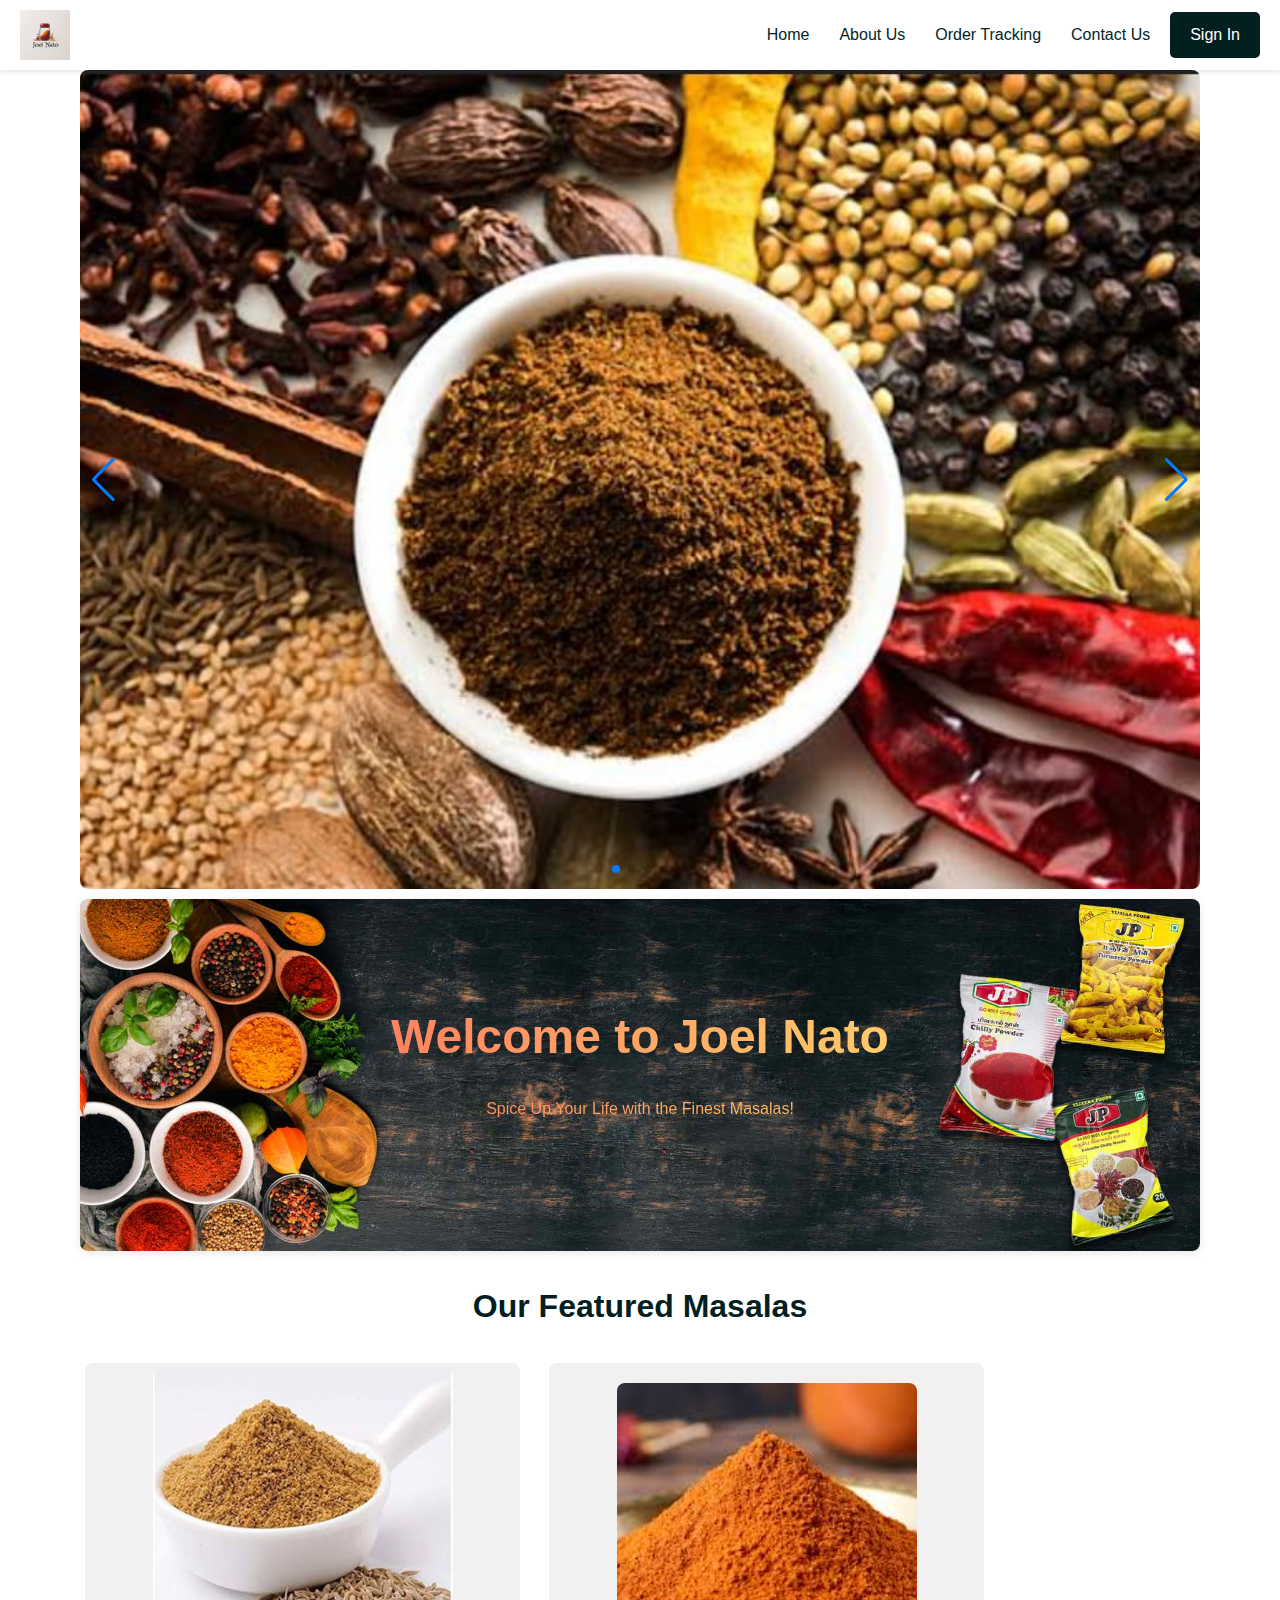
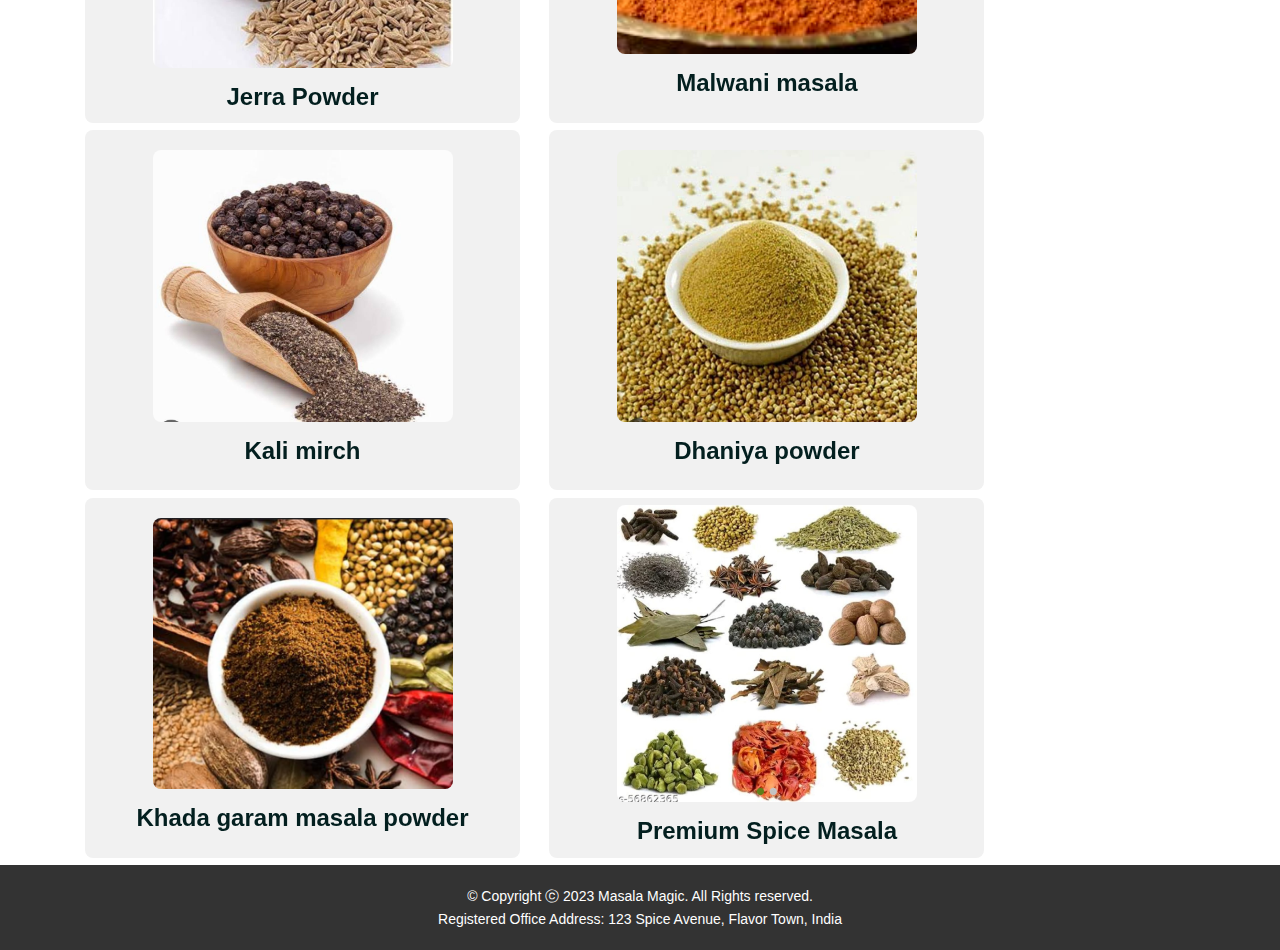
==== index.html @ 30d45552 "Add files via upload" ====
<!DOCTYPE html>
<html>
  <head>
    <meta charset="UTF-8" />
    <title>Joel Nato</title>
    <meta name="viewport" content="width=device-width, initial-scale=1" />
    <link rel="stylesheet" href="/static/styles.css" />
    <link rel="stylesheet" href="https://cdn.jsdelivr.net/npm/swiper@11/swiper-bundle.min.css" />
    <script src="https://cdn.jsdelivr.net/npm/swiper@11/swiper-bundle.min.js"></script>
  </head>
  <body>
    <header>
      <nav>
        <img src="/static/logo.jpg" alt="Joel Nato Logo" />
        <ul>
          <li><a href="/templates/index.html">Home</a></li>
          <li><a href="/templates/about.html">About Us</a></li>
          <li><a href="/templates/products.html">Order Tracking</a></li>
          <li><a href="/templates/contact.html">Contact Us</a></li>
          <a href="/templates/signin.html" class="signin-button">Sign In</a>
        </ul>
      </nav>
    </header>

    <main>
      <div class="swiper-container">
        <div class="swiper-wrapper">
          <div class="swiper-slide">
            <img src="/static/Khada.jpeg" alt="Spices Slide 1" />
          </div>
          <div class="swiper-slide">
            <img src="/static/slide2.jpg" alt="Spices Slide 2" />
          </div>
          <div class="swiper-slide">
            <img src="/static/slide3.jpg" alt="Spices Slide 3" />
          </div>
          <div class="swiper-slide">
            <img src="/static/slide1.jpg" alt="Spices Slide 4" />
          </div>
        </div>
        <div class="swiper-pagination"></div>
        <div class="swiper-button-next"></div>
        <div class="swiper-button-prev"></div>
      </div>

      <section class="hero">
        <h1>Welcome to Joel Nato</h1>
        <p>Spice Up Your Life with the Finest Masalas!</p>
      </section>

      <div class="highlights">
        <h1>Our Featured Masalas</h1>
      </div>

      <!-- Flip Card for Jerra Powder -->
      <div class="flip-card">
        <div class="flip-card-inner">
          <div class="flip-card-front">
            <img src="/static/Jera.jpeg" alt="Jerra Powder" style="width: 300px; height: 300px" />
            <h4>Jerra Powder</h4>
          </div>
          <div class="flip-card-back">
            <h4>Key Features</h4>
            <ul>
              <li>Made from roasted and ground cumin seeds.</li>
              <li>Has a warm, earthy, and slightly nutty flavor.</li>
              <li>Enhances digestion and metabolism.</li>
              <li>No Commonly used in Indian curries, dals, and spice blends.</li>
            </ul>
            <a href="/templates/order.html"><button class="btn-buy">Order Now</button></a>
          </div>
        </div>
      </div>

      <!-- Flip Card for Malwani Masala -->
      <div class="flip-card">
        <div class="flip-card-inner">
          <div class="flip-card-front">
            <img src="/static/Malvani.jpeg" alt="Malwani masala" style="width: 300px; height: 300px" />
            <h4>Malwani masala</h4>
          </div>
          <div class="flip-card-back">
            <h4>Key Features</h4>
            <ul>
              <li>A traditional spice blend from Maharashtra’s Malwan region.</li>
              <li>Typically contains red chilies, coriander, cumin, cloves, cinnamon, and black pepper.</li>
              <li>Spicy, aromatic, and slightly smoky in flavor.</li>
              <li>Used in Malwani-style seafood and meat dishes.</li>
            </ul>
            <a href="/templates/order.html"><button class="btn-buy">Order Now</button></a>
          </div>
        </div>
      </div>

      <!-- Flip Card for Kali Mirch -->
      <div class="flip-card">
        <div class="flip-card-inner">
          <div class="flip-card-front">
            <img src="/static/Kali.jpeg" alt="Kali mirch powder" style="width: 300px; height: 300px" />
            <h4>Kali mirch</h4>
          </div>
          <div class="flip-card-back">
            <h4>Key Features</h4>
            <ul>
              <li>Strong, pungent, and slightly spicy flavor.</li>
              <li>Known for its antibacterial and digestion-boosting properties.</li>
              <li>Used in various Indian and international dishes.</li>
              <li>Essential in garam masala and seasoning blends.</li>
            </ul>
            <a href="/templates/order.html"><button class="btn-buy">Order Now</button></a>
          </div>
        </div>
      </div>

      <!-- Flip Card for Dhaniya Powder -->
      <div class="flip-card">
        <div class="flip-card-inner">
          <div class="flip-card-front">
            <img src="/static/Dhaniya.jpeg" alt="Dhaniya powder" style="width: 300px; height: 300px" />
            <h4>Dhaniya powder</h4>
          </div>
          <div class="flip-card-back">
            <h4>Key Features</h4>
            <ul>
              <li>Available as whole seeds or ground powder.</li>
              <li>Mild, citrusy, and slightly sweet aroma.</li>
              <li>Helps improve digestion and adds freshness to dishes.</li>
              <li>Used in curries, chutneys, and spice mixes.</li>
            </ul>
            <a href="/templates/order.html"><button class="btn-buy">Order Now</button></a>
          </div>
        </div>
      </div>

      <!-- Flip Card for Khada Garam Masala Powder -->
      <div class="flip-card">
        <div class="flip-card-inner">
          <div class="flip-card-front">
            <img src="/static/Khada.jpeg" alt="Khada garam masala powder" style="width: 300px; height: 300px" />
            <h4>Khada garam masala powder</h4>
          </div>
          <div class="flip-card-back">
            <h4>Key Features</h4>
            <ul>
              <li>A blend of whole spices like bay leaves, cloves, cardamom, cinnamon, and black pepper.</li>
              <li>Used for tempering or slow-cooking to enhance flavors.</li>
              <li>Adds a deep, warm aroma to gravies and biryanis.</li>
              <li>Retains freshness longer compared to ground masala.</li>
            </ul>
            <a href="/templates/order.html"><button class="btn-buy">Order Now</button></a>
          </div>
        </div>
      </div>

      <!-- Flip Card for Premium Spice Masala -->
      <div class="flip-card">
        <div class="flip-card-inner">
          <div class="flip-card-front">
            <img src="/static/Premium_M.jpeg" alt="Premium Masala" style="width: 300px; height: 300px" />
            <h4>Premium Spice Masala</h4>
          </div>
          <div class="flip-card-back">
            <h4>Key Features</h4>
            <ul>
              <li>High-quality, carefully sourced, and blended spices.</li>
              <li>Ensures strong aroma and rich flavors.</li>
              <li>Free from artificial colors and preservatives.</li>
              <li>Used for authentic taste in various cuisines.</li>
            </ul>
            <a href="/templates/order.html"><button class="btn-buy">Order Now</button></a>
          </div>
        </div>
      </div>
    </main>

    <footer>
      <p>
        &copy; Copyright ⓒ 2023 Masala Magic. All Rights reserved.<br />
        Registered Office Address: 123 Spice Avenue, Flavor Town, India<br />
      </p>
    </footer>

    <script src="https://ajax.googleapis.com/ajax/libs/jquery/3.5.1/jquery.min.js"></script>
    <script>
      document.addEventListener("DOMContentLoaded", function () {
        var swiper = new Swiper(".swiper-container", {
          loop: true,
          autoplay: {
            delay: 3000,
            disableOnInteraction: false,
          },
          slidesPerView: 1,
          spaceBetween: 10,
          navigation: {
            nextEl: ".swiper-button-next",
            prevEl: ".swiper-button-prev",
          },
          pagination: {
            el: ".swiper-pagination",
            clickable: true,
          },
        });
      });
    </script>
  </body>
</html>
---- static/styles.css ----
* {
    margin: 0;
    padding: 0;
    box-sizing: border-box;
  }
  
  :root {
    --primary-color: #031f1f;
    --secondary-color: #fff;
    --accent-color: #ff5959;
    --highlight-color: #fff570;
    --btn-bg: #4caf50;
    --btn-bg-hover: #3e8e41;
    --footer-bg: #333;
  }
  
  @font-face {
    font-family: 'HYWenHei-85W';
    src: url('/static/genshin.ttf') format('truetype');
    font-weight: normal;
    font-style: normal;
  }
  
  body {
    font-family: 'HYWenHei-85W', Arial, sans-serif;
    background-color: var(--secondary-color);
    color: var(--primary-color);
    line-height: 1.6;
  }
  
  .swiper-container {
    width: calc(100% - 160px);
    height: 91vh;
    position: relative;
    overflow: hidden;
    margin: 0 auto;
  }
  
  .swiper-wrapper {
    width: 400%;
    height: 100%;
    display: flex;
    transition: transform 0.5s ease;
  }
  
  .swiper-slide {
    width: 25%;
    height: 100%;
    flex-shrink: 0;
  }
  
  .swiper-slide img {
    width: 100%;
    height: 100%;
    object-fit: cover;
    border-radius: 8px;
  }
  
  nav {
    display: flex;
    align-items: center;
    justify-content: space-between;
    background-color: var(--secondary-color);
    padding: 10px 20px;
    box-shadow: 0 2px 4px rgba(0, 0, 0, 0.1);
  }
  
  nav img {
    width: 50px;
    height: auto;
  }
  
  nav ul {
    list-style: none;
    display: flex;
    align-items: center;
  }
  
  nav ul li {
    margin-right: 10px;
  }
  
  nav ul li a {
    font-size: 16px;
    color: var(--primary-color);
    text-decoration: none;
    padding: 5px 10px;
    border-radius: 5px;
    transition: background-color 0.2s ease-in-out, color 0.2s ease-in-out;
  }
  
  nav ul li a:hover {
    background-color: var(--primary-color);
    color: var(--secondary-color);
  }
  
  .signin-button {
    display: inline-block;
    padding: 10px 20px;
    background-color: var(--primary-color);
    color: var(--secondary-color);
    text-align: center;
    text-decoration: none;
    font-size: 16px;
    border: none;
    border-radius: 5px;
  }
  
  .hero {
    background: url('/static/bg.jpg') center/cover no-repeat;
    color: var(--secondary-color);
    padding: 100px 20px;
    text-align: center;
    margin: 10px 80px;
    border-radius: 8px;
    box-shadow: 0 2px 8px rgba(0, 0, 0, 0.1);
  }
  
  .hero h1,
  .hero p {
    margin-bottom: 30px;
    background: linear-gradient(to right, var(--accent-color), var(--highlight-color));
    -webkit-background-clip: text;
    background-clip: text;
    -webkit-text-fill-color: transparent;
  }
  
  .hero h1 {
    font-size: 3rem;
    margin-bottom: 20px;
  }
  
  .highlights {
    text-align: center;
    margin: 30px 80px;
  }
  
  .flip-card {
    width: 290px;
    height: 360px;
    perspective: 1000px;
    display: inline-block;
    margin-left: 85px;
    margin-right: 85px;
  }
  
  .flip-card-inner {
    position: relative;
    width: 150%;
    height: 100%;
    transition: transform 0.6s;
    transform-style: preserve-3d;
  }
  
  .flip-card:hover .flip-card-inner {
    transform: rotateY(180deg);
  }
  
  .flip-card-front,
  .flip-card-back {
    position: absolute;
    width: 100%;
    height: 100%;
    backface-visibility: hidden;
    border-radius: 8px;
  }
  
  .flip-card-front {
    display: flex;
    flex-direction: column;
    justify-content: center;
    align-items: center;
    background-color: #f1f1f1;
    color: var(--primary-color);
    padding: 20px;
  }
  
  .flip-card-front img {
    width: 100%;
    height: auto;
    object-fit: cover;
    border-radius: 8px;
  }
  
  .flip-card-front h4 {
    margin-top: 10px;
    font-size: 1.5rem;
  }
  
  .flip-card-back {
    background-color: #bef3ff;
    color: var(--primary-color);
    transform: rotateY(180deg);
    display: flex;
    flex-direction: column;
    justify-content: center;
    align-items: center;
    padding: 20px;
    border-radius: 8px;
  }
  
  .flip-card-back h4 {
    font-size: 1.2rem;
    margin-bottom: 10px;
  }
  
  .flip-card-back ul {
    list-style: none;
    text-align: center;
    font-size: 0.9rem;
  }
  
  .flip-card-back ul li {
    margin-bottom: 5px;
  }
  
  .btn-buy {
    background-color: var(--btn-bg);
    color: var(--secondary-color);
    border: none;
    padding: 10px;
    font-size: 1rem;
    margin-top: 10px;
    cursor: pointer;
    border-radius: 5px;
    transition: background-color 0.2s ease-in-out;
  }
  
  .btn-buy:hover {
    background-color: var(--btn-bg-hover);
  }
  
  
  footer {
    background-color: var(--footer-bg);
    color: var(--secondary-color);
    text-align: center;
    padding: 20px;
    font-size: 14px;
  }
  
  .signin-container {
    width: 320px;
    background-color: #fff;
    padding: 30px;
    border-radius: 8px;
    box-shadow: 0 4px 12px rgba(0, 0, 0, 0.15);
    margin: 80px auto;
  }
  
  .signin-container h2 {
    text-align: center;
    margin-bottom: 20px;
    color: var(--primary-color);
    font-size: 1.8rem;
  }
  
  .signin-container input[type="text"],
  .signin-container input[type="password"] {
    width: 100%;
    padding: 12px;
    margin: 10px 0;
    border: 1px solid #ccc;
    border-radius: 4px;
    font-size: 1rem;
  }
  
  .signin-container button {
    width: 100%;
    padding: 12px;
    background-color: var(--btn-bg);
    color: var(--secondary-color);
    border: none;
    border-radius: 4px;
    font-size: 1rem;
    cursor: pointer;
    transition: background-color 0.2s ease;
  }
  
  .signin-container button:hover {
    background-color: var(--btn-bg-hover);
  }
  
  .extra-links {
    text-align: center;
    margin-top: 12px;
  }
  
  .extra-links a {
    text-decoration: none;
    color: var(--primary-color);
    font-size: 0.9rem;
  }
  html, body {
    margin: 0;
    padding: 0;
  }
  
  footer {
    margin-bottom: 0;
  }
  
  
  @media (max-width: 600px) {
    .swiper-container {
      height: 300px;
    }
    .swiper-slide {
      width: 50%;
    }
    nav ul li {
      margin-right: 5px;
    }
    .signin-button {
      padding: 8px 16px;
    }
    .hero {
      padding: 50px 10px;
      margin: 10px;
    }
    .hero h1,
    .hero p {
      font-size: 1.2rem;
    }
    .flip-card {
      width: 250px;
      height: 300px;
      margin: 20px;
    }
    .flip-card-inner {
      width: 120%;
    }
    .flip-card-front h4 {
      font-size: 1.2rem;
    }
    .flip-card-back h4 {
      font-size: 1rem;
    }
    .flip-card-back ul {
      font-size: 0.8rem;
    }
    .btn-buy {
      font-size: 0.9rem;
    }
    footer {
      font-size: 12px;
    }
  }
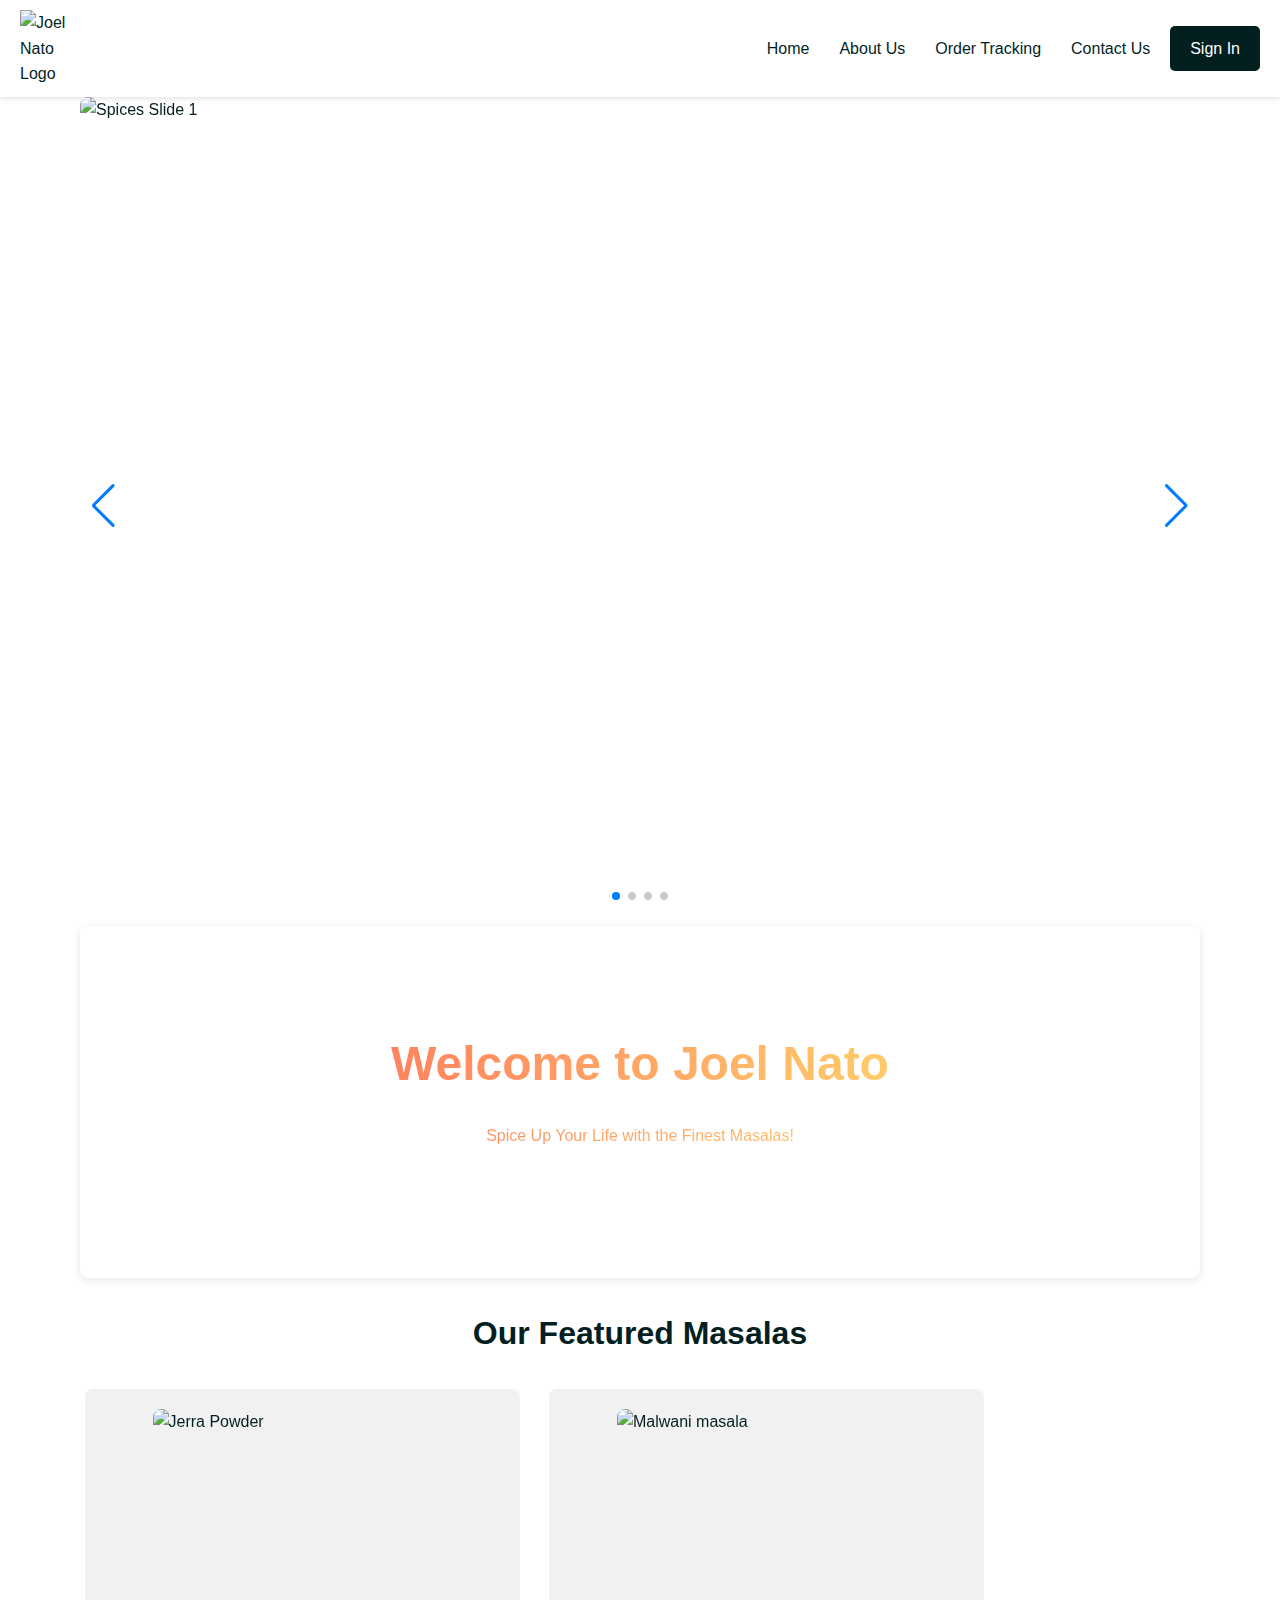
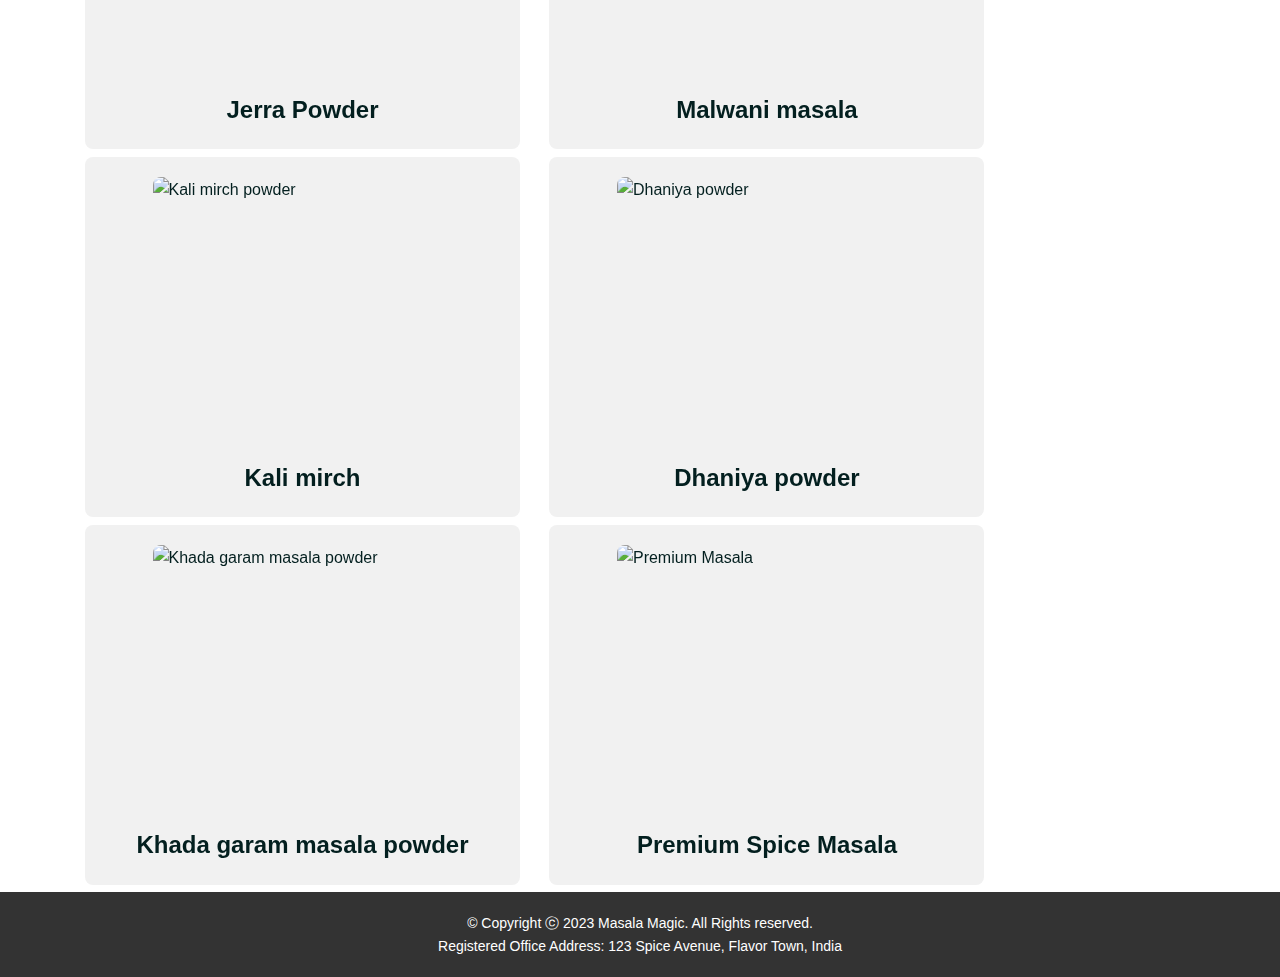
==== commit d9a71b67: "Update index.html" ====
--- a/index.html
+++ b/index.html
@@ -4,7 +4,7 @@
     <meta charset="UTF-8" />
     <title>Joel Nato</title>
     <meta name="viewport" content="width=device-width, initial-scale=1" />
-    <link rel="stylesheet" href="/static/styles.css" />
+    <link rel="stylesheet" href="/static/css/styles.css" />
     <link rel="stylesheet" href="https://cdn.jsdelivr.net/npm/swiper@11/swiper-bundle.min.css" />
     <script src="https://cdn.jsdelivr.net/npm/swiper@11/swiper-bundle.min.js"></script>
   </head>
@@ -26,16 +26,16 @@
       <div class="swiper-container">
         <div class="swiper-wrapper">
           <div class="swiper-slide">
-            <img src="/static/Khada.jpeg" alt="Spices Slide 1" />
-          </div>
-          <div class="swiper-slide">
-            <img src="/static/slide2.jpg" alt="Spices Slide 2" />
-          </div>
-          <div class="swiper-slide">
-            <img src="/static/slide3.jpg" alt="Spices Slide 3" />
-          </div>
-          <div class="swiper-slide">
-            <img src="/static/slide1.jpg" alt="Spices Slide 4" />
+            <img src="/static/images/Khada.jpeg" alt="Spices Slide 1" />
+          </div>
+          <div class="swiper-slide">
+            <img src="/static/images/slide2.jpg" alt="Spices Slide 2" />
+          </div>
+          <div class="swiper-slide">
+            <img src="/static/images/slide3.jpg" alt="Spices Slide 3" />
+          </div>
+          <div class="swiper-slide">
+            <img src="/static/images/slide1.jpg" alt="Spices Slide 4" />
           </div>
         </div>
         <div class="swiper-pagination"></div>
@@ -56,7 +56,7 @@
       <div class="flip-card">
         <div class="flip-card-inner">
           <div class="flip-card-front">
-            <img src="/static/Jera.jpeg" alt="Jerra Powder" style="width: 300px; height: 300px" />
+            <img src="/static/images/Jera.jpeg" alt="Jerra Powder" style="width: 300px; height: 300px" />
             <h4>Jerra Powder</h4>
           </div>
           <div class="flip-card-back">
@@ -76,7 +76,7 @@
       <div class="flip-card">
         <div class="flip-card-inner">
           <div class="flip-card-front">
-            <img src="/static/Malvani.jpeg" alt="Malwani masala" style="width: 300px; height: 300px" />
+            <img src="/static/images/Malvani.jpeg" alt="Malwani masala" style="width: 300px; height: 300px" />
             <h4>Malwani masala</h4>
           </div>
           <div class="flip-card-back">
@@ -96,7 +96,7 @@
       <div class="flip-card">
         <div class="flip-card-inner">
           <div class="flip-card-front">
-            <img src="/static/Kali.jpeg" alt="Kali mirch powder" style="width: 300px; height: 300px" />
+            <img src="/static/images/Kali.jpeg" alt="Kali mirch powder" style="width: 300px; height: 300px" />
             <h4>Kali mirch</h4>
           </div>
           <div class="flip-card-back">
@@ -116,7 +116,7 @@
       <div class="flip-card">
         <div class="flip-card-inner">
           <div class="flip-card-front">
-            <img src="/static/Dhaniya.jpeg" alt="Dhaniya powder" style="width: 300px; height: 300px" />
+            <img src="/static/images/Dhaniya.jpeg" alt="Dhaniya powder" style="width: 300px; height: 300px" />
             <h4>Dhaniya powder</h4>
           </div>
           <div class="flip-card-back">
@@ -136,7 +136,7 @@
       <div class="flip-card">
         <div class="flip-card-inner">
           <div class="flip-card-front">
-            <img src="/static/Khada.jpeg" alt="Khada garam masala powder" style="width: 300px; height: 300px" />
+            <img src="/static/images/Khada.jpeg" alt="Khada garam masala powder" style="width: 300px; height: 300px" />
             <h4>Khada garam masala powder</h4>
           </div>
           <div class="flip-card-back">
@@ -156,7 +156,7 @@
       <div class="flip-card">
         <div class="flip-card-inner">
           <div class="flip-card-front">
-            <img src="/static/Premium_M.jpeg" alt="Premium Masala" style="width: 300px; height: 300px" />
+            <img src="/static/images/Premium_M.jpeg" alt="Premium Masala" style="width: 300px; height: 300px" />
             <h4>Premium Spice Masala</h4>
           </div>
           <div class="flip-card-back">
--- a/static/css/styles.css
+++ b/static/css/styles.css
@@ -0,0 +1,348 @@
+* {
+    margin: 0;
+    padding: 0;
+    box-sizing: border-box;
+  }
+  
+  :root {
+    --primary-color: #031f1f;
+    --secondary-color: #fff;
+    --accent-color: #ff5959;
+    --highlight-color: #fff570;
+    --btn-bg: #4caf50;
+    --btn-bg-hover: #3e8e41;
+    --footer-bg: #333;
+  }
+  
+  @font-face {
+    font-family: 'HYWenHei-85W';
+    src: url('/static/genshin.ttf') format('truetype');
+    font-weight: normal;
+    font-style: normal;
+  }
+  
+  body {
+    font-family: 'HYWenHei-85W', Arial, sans-serif;
+    background-color: var(--secondary-color);
+    color: var(--primary-color);
+    line-height: 1.6;
+  }
+  
+  .swiper-container {
+    width: calc(100% - 160px);
+    height: 91vh;
+    position: relative;
+    overflow: hidden;
+    margin: 0 auto;
+  }
+  
+  .swiper-wrapper {
+    width: 400%;
+    height: 100%;
+    display: flex;
+    transition: transform 0.5s ease;
+  }
+  
+  .swiper-slide {
+    width: 25%;
+    height: 100%;
+    flex-shrink: 0;
+  }
+  
+  .swiper-slide img {
+    width: 100%;
+    height: 100%;
+    object-fit: cover;
+    border-radius: 8px;
+  }
+  
+  nav {
+    display: flex;
+    align-items: center;
+    justify-content: space-between;
+    background-color: var(--secondary-color);
+    padding: 10px 20px;
+    box-shadow: 0 2px 4px rgba(0, 0, 0, 0.1);
+  }
+  
+  nav img {
+    width: 50px;
+    height: auto;
+  }
+  
+  nav ul {
+    list-style: none;
+    display: flex;
+    align-items: center;
+  }
+  
+  nav ul li {
+    margin-right: 10px;
+  }
+  
+  nav ul li a {
+    font-size: 16px;
+    color: var(--primary-color);
+    text-decoration: none;
+    padding: 5px 10px;
+    border-radius: 5px;
+    transition: background-color 0.2s ease-in-out, color 0.2s ease-in-out;
+  }
+  
+  nav ul li a:hover {
+    background-color: var(--primary-color);
+    color: var(--secondary-color);
+  }
+  
+  .signin-button {
+    display: inline-block;
+    padding: 10px 20px;
+    background-color: var(--primary-color);
+    color: var(--secondary-color);
+    text-align: center;
+    text-decoration: none;
+    font-size: 16px;
+    border: none;
+    border-radius: 5px;
+  }
+  
+  .hero {
+    background: url('/static/bg.jpg') center/cover no-repeat;
+    color: var(--secondary-color);
+    padding: 100px 20px;
+    text-align: center;
+    margin: 10px 80px;
+    border-radius: 8px;
+    box-shadow: 0 2px 8px rgba(0, 0, 0, 0.1);
+  }
+  
+  .hero h1,
+  .hero p {
+    margin-bottom: 30px;
+    background: linear-gradient(to right, var(--accent-color), var(--highlight-color));
+    -webkit-background-clip: text;
+    background-clip: text;
+    -webkit-text-fill-color: transparent;
+  }
+  
+  .hero h1 {
+    font-size: 3rem;
+    margin-bottom: 20px;
+  }
+  
+  .highlights {
+    text-align: center;
+    margin: 30px 80px;
+  }
+  
+  .flip-card {
+    width: 290px;
+    height: 360px;
+    perspective: 1000px;
+    display: inline-block;
+    margin-left: 85px;
+    margin-right: 85px;
+  }
+  
+  .flip-card-inner {
+    position: relative;
+    width: 150%;
+    height: 100%;
+    transition: transform 0.6s;
+    transform-style: preserve-3d;
+  }
+  
+  .flip-card:hover .flip-card-inner {
+    transform: rotateY(180deg);
+  }
+  
+  .flip-card-front,
+  .flip-card-back {
+    position: absolute;
+    width: 100%;
+    height: 100%;
+    backface-visibility: hidden;
+    border-radius: 8px;
+  }
+  
+  .flip-card-front {
+    display: flex;
+    flex-direction: column;
+    justify-content: center;
+    align-items: center;
+    background-color: #f1f1f1;
+    color: var(--primary-color);
+    padding: 20px;
+  }
+  
+  .flip-card-front img {
+    width: 100%;
+    height: auto;
+    object-fit: cover;
+    border-radius: 8px;
+  }
+  
+  .flip-card-front h4 {
+    margin-top: 10px;
+    font-size: 1.5rem;
+  }
+  
+  .flip-card-back {
+    background-color: #bef3ff;
+    color: var(--primary-color);
+    transform: rotateY(180deg);
+    display: flex;
+    flex-direction: column;
+    justify-content: center;
+    align-items: center;
+    padding: 20px;
+    border-radius: 8px;
+  }
+  
+  .flip-card-back h4 {
+    font-size: 1.2rem;
+    margin-bottom: 10px;
+  }
+  
+  .flip-card-back ul {
+    list-style: none;
+    text-align: center;
+    font-size: 0.9rem;
+  }
+  
+  .flip-card-back ul li {
+    margin-bottom: 5px;
+  }
+  
+  .btn-buy {
+    background-color: var(--btn-bg);
+    color: var(--secondary-color);
+    border: none;
+    padding: 10px;
+    font-size: 1rem;
+    margin-top: 10px;
+    cursor: pointer;
+    border-radius: 5px;
+    transition: background-color 0.2s ease-in-out;
+  }
+  
+  .btn-buy:hover {
+    background-color: var(--btn-bg-hover);
+  }
+  
+  
+  footer {
+    background-color: var(--footer-bg);
+    color: var(--secondary-color);
+    text-align: center;
+    padding: 20px;
+    font-size: 14px;
+  }
+  
+  .signin-container {
+    width: 320px;
+    background-color: #fff;
+    padding: 30px;
+    border-radius: 8px;
+    box-shadow: 0 4px 12px rgba(0, 0, 0, 0.15);
+    margin: 80px auto;
+  }
+  
+  .signin-container h2 {
+    text-align: center;
+    margin-bottom: 20px;
+    color: var(--primary-color);
+    font-size: 1.8rem;
+  }
+  
+  .signin-container input[type="text"],
+  .signin-container input[type="password"] {
+    width: 100%;
+    padding: 12px;
+    margin: 10px 0;
+    border: 1px solid #ccc;
+    border-radius: 4px;
+    font-size: 1rem;
+  }
+  
+  .signin-container button {
+    width: 100%;
+    padding: 12px;
+    background-color: var(--btn-bg);
+    color: var(--secondary-color);
+    border: none;
+    border-radius: 4px;
+    font-size: 1rem;
+    cursor: pointer;
+    transition: background-color 0.2s ease;
+  }
+  
+  .signin-container button:hover {
+    background-color: var(--btn-bg-hover);
+  }
+  
+  .extra-links {
+    text-align: center;
+    margin-top: 12px;
+  }
+  
+  .extra-links a {
+    text-decoration: none;
+    color: var(--primary-color);
+    font-size: 0.9rem;
+  }
+  html, body {
+    margin: 0;
+    padding: 0;
+  }
+  
+  footer {
+    margin-bottom: 0;
+  }
+  
+  
+  @media (max-width: 600px) {
+    .swiper-container {
+      height: 300px;
+    }
+    .swiper-slide {
+      width: 50%;
+    }
+    nav ul li {
+      margin-right: 5px;
+    }
+    .signin-button {
+      padding: 8px 16px;
+    }
+    .hero {
+      padding: 50px 10px;
+      margin: 10px;
+    }
+    .hero h1,
+    .hero p {
+      font-size: 1.2rem;
+    }
+    .flip-card {
+      width: 250px;
+      height: 300px;
+      margin: 20px;
+    }
+    .flip-card-inner {
+      width: 120%;
+    }
+    .flip-card-front h4 {
+      font-size: 1.2rem;
+    }
+    .flip-card-back h4 {
+      font-size: 1rem;
+    }
+    .flip-card-back ul {
+      font-size: 0.8rem;
+    }
+    .btn-buy {
+      font-size: 0.9rem;
+    }
+    footer {
+      font-size: 12px;
+    }
+  }
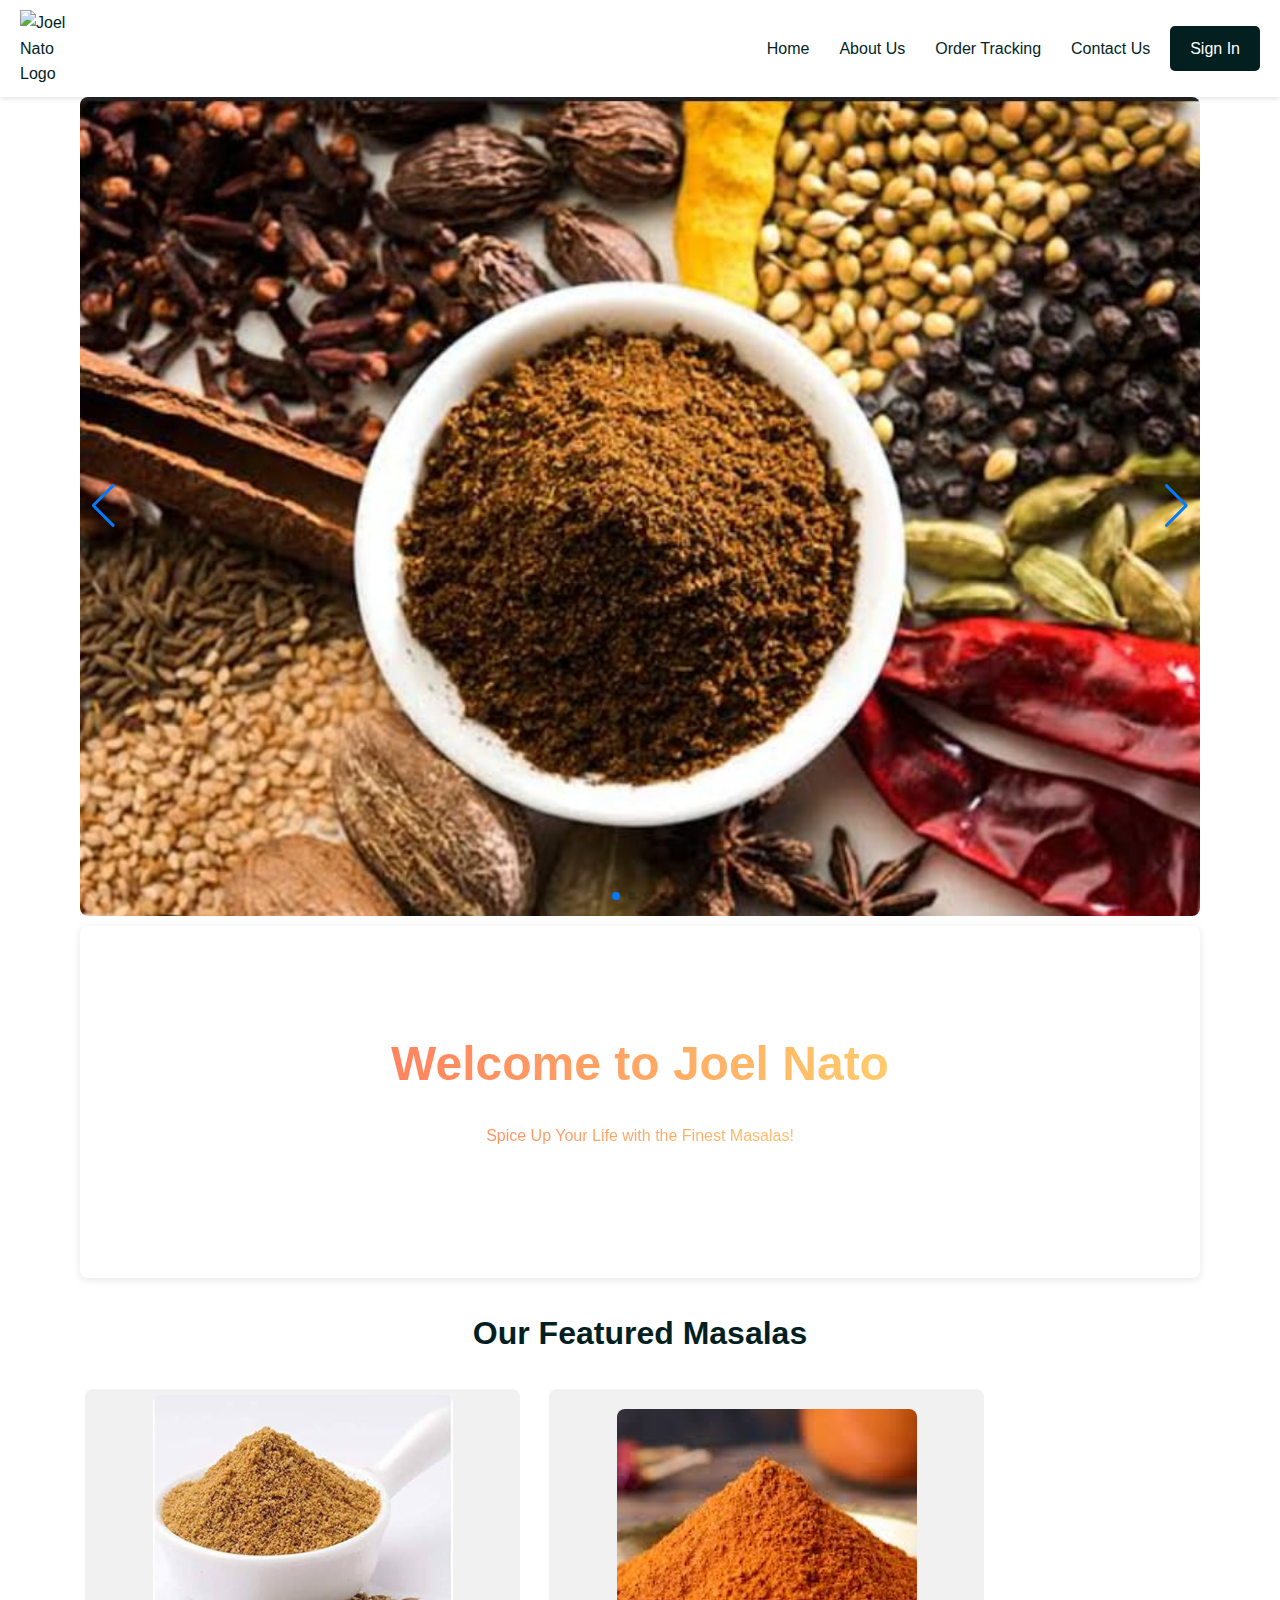
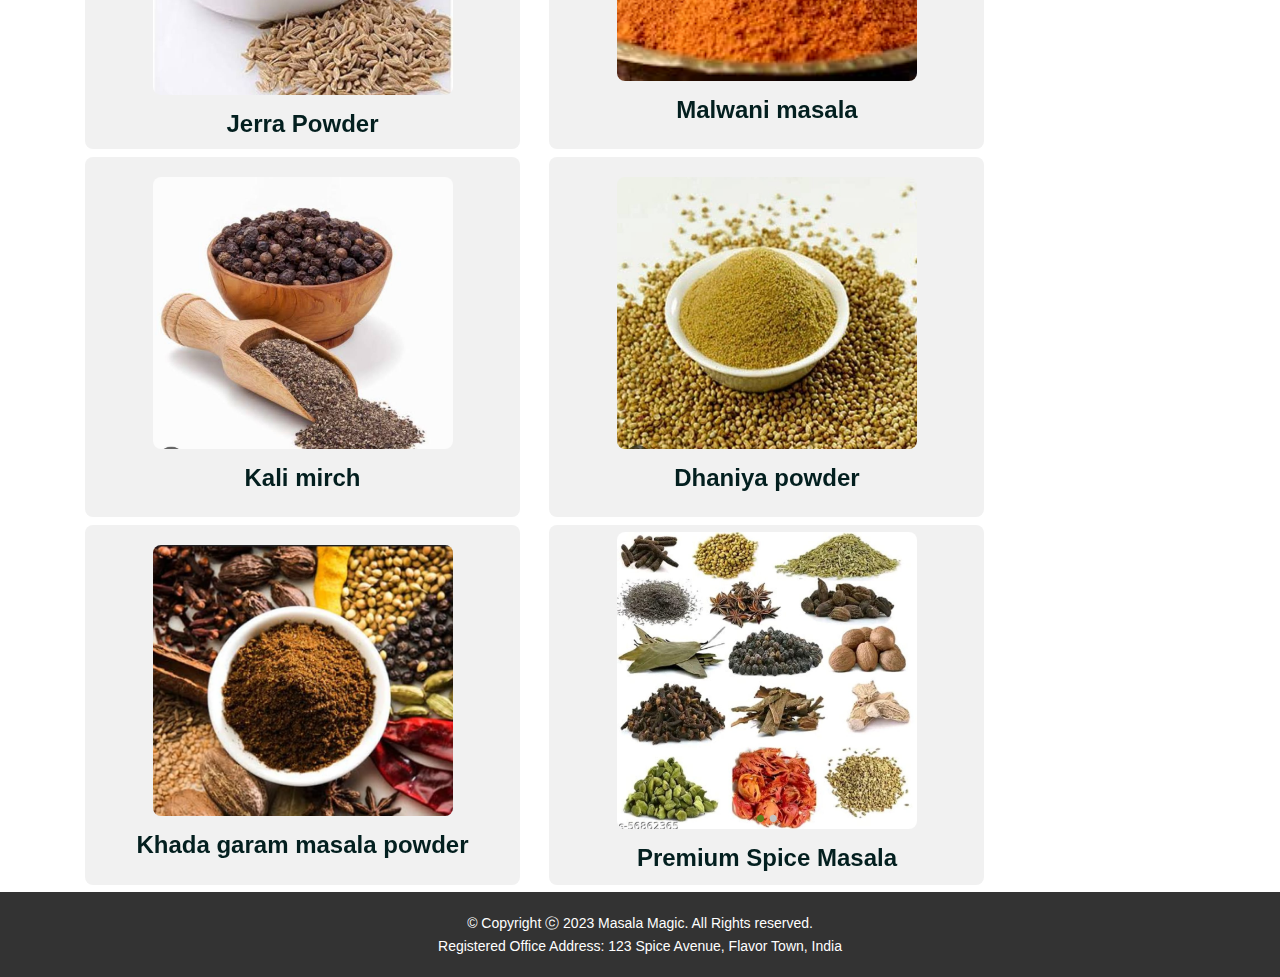
==== commit 35e7bd58: "update" ====
--- a/index.html
+++ b/index.html
@@ -4,20 +4,20 @@
     <meta charset="UTF-8" />
     <title>Joel Nato</title>
     <meta name="viewport" content="width=device-width, initial-scale=1" />
-    <link rel="stylesheet" href="/static/css/styles.css" />
+    <link rel="stylesheet" href="static/css/styles.css" />
     <link rel="stylesheet" href="https://cdn.jsdelivr.net/npm/swiper@11/swiper-bundle.min.css" />
     <script src="https://cdn.jsdelivr.net/npm/swiper@11/swiper-bundle.min.js"></script>
   </head>
   <body>
     <header>
       <nav>
-        <img src="/static/logo.jpg" alt="Joel Nato Logo" />
+        <img src="static/logo.jpg" alt="Joel Nato Logo" />
         <ul>
-          <li><a href="/templates/index.html">Home</a></li>
-          <li><a href="/templates/about.html">About Us</a></li>
-          <li><a href="/templates/products.html">Order Tracking</a></li>
-          <li><a href="/templates/contact.html">Contact Us</a></li>
-          <a href="/templates/signin.html" class="signin-button">Sign In</a>
+          <li><a href="templates/index.html">Home</a></li>
+          <li><a href="templates/about.html">About Us</a></li>
+          <li><a href="templates/products.html">Order Tracking</a></li>
+          <li><a href="templates/contact.html">Contact Us</a></li>
+          <a href="templates/signin.html" class="signin-button">Sign In</a>
         </ul>
       </nav>
     </header>
@@ -26,16 +26,16 @@
       <div class="swiper-container">
         <div class="swiper-wrapper">
           <div class="swiper-slide">
-            <img src="/static/images/Khada.jpeg" alt="Spices Slide 1" />
-          </div>
-          <div class="swiper-slide">
-            <img src="/static/images/slide2.jpg" alt="Spices Slide 2" />
-          </div>
-          <div class="swiper-slide">
-            <img src="/static/images/slide3.jpg" alt="Spices Slide 3" />
-          </div>
-          <div class="swiper-slide">
-            <img src="/static/images/slide1.jpg" alt="Spices Slide 4" />
+            <img src="static/images/Khada.jpeg" alt="Spices Slide 1" />
+          </div>
+          <div class="swiper-slide">
+            <img src="static/images/slide2.jpg" alt="Spices Slide 2" />
+          </div>
+          <div class="swiper-slide">
+            <img src="static/images/slide3.jpg" alt="Spices Slide 3" />
+          </div>
+          <div class="swiper-slide">
+            <img src="static/images/slide1.jpg" alt="Spices Slide 4" />
           </div>
         </div>
         <div class="swiper-pagination"></div>
@@ -56,7 +56,7 @@
       <div class="flip-card">
         <div class="flip-card-inner">
           <div class="flip-card-front">
-            <img src="/static/images/Jera.jpeg" alt="Jerra Powder" style="width: 300px; height: 300px" />
+            <img src="static/images/Jera.jpeg" alt="Jerra Powder" style="width: 300px; height: 300px" />
             <h4>Jerra Powder</h4>
           </div>
           <div class="flip-card-back">
@@ -67,7 +67,7 @@
               <li>Enhances digestion and metabolism.</li>
               <li>No Commonly used in Indian curries, dals, and spice blends.</li>
             </ul>
-            <a href="/templates/order.html"><button class="btn-buy">Order Now</button></a>
+            <a href="templates/order.html"><button class="btn-buy">Order Now</button></a>
           </div>
         </div>
       </div>
@@ -76,7 +76,7 @@
       <div class="flip-card">
         <div class="flip-card-inner">
           <div class="flip-card-front">
-            <img src="/static/images/Malvani.jpeg" alt="Malwani masala" style="width: 300px; height: 300px" />
+            <img src="static/images/Malvani.jpeg" alt="Malwani masala" style="width: 300px; height: 300px" />
             <h4>Malwani masala</h4>
           </div>
           <div class="flip-card-back">
@@ -87,7 +87,7 @@
               <li>Spicy, aromatic, and slightly smoky in flavor.</li>
               <li>Used in Malwani-style seafood and meat dishes.</li>
             </ul>
-            <a href="/templates/order.html"><button class="btn-buy">Order Now</button></a>
+            <a href="templates/order.html"><button class="btn-buy">Order Now</button></a>
           </div>
         </div>
       </div>
@@ -96,7 +96,7 @@
       <div class="flip-card">
         <div class="flip-card-inner">
           <div class="flip-card-front">
-            <img src="/static/images/Kali.jpeg" alt="Kali mirch powder" style="width: 300px; height: 300px" />
+            <img src="static/images/Kali.jpeg" alt="Kali mirch powder" style="width: 300px; height: 300px" />
             <h4>Kali mirch</h4>
           </div>
           <div class="flip-card-back">
@@ -107,7 +107,7 @@
               <li>Used in various Indian and international dishes.</li>
               <li>Essential in garam masala and seasoning blends.</li>
             </ul>
-            <a href="/templates/order.html"><button class="btn-buy">Order Now</button></a>
+            <a href="templates/order.html"><button class="btn-buy">Order Now</button></a>
           </div>
         </div>
       </div>
@@ -116,7 +116,7 @@
       <div class="flip-card">
         <div class="flip-card-inner">
           <div class="flip-card-front">
-            <img src="/static/images/Dhaniya.jpeg" alt="Dhaniya powder" style="width: 300px; height: 300px" />
+            <img src="static/images/Dhaniya.jpeg" alt="Dhaniya powder" style="width: 300px; height: 300px" />
             <h4>Dhaniya powder</h4>
           </div>
           <div class="flip-card-back">
@@ -127,7 +127,7 @@
               <li>Helps improve digestion and adds freshness to dishes.</li>
               <li>Used in curries, chutneys, and spice mixes.</li>
             </ul>
-            <a href="/templates/order.html"><button class="btn-buy">Order Now</button></a>
+            <a href="templates/order.html"><button class="btn-buy">Order Now</button></a>
           </div>
         </div>
       </div>
@@ -136,7 +136,7 @@
       <div class="flip-card">
         <div class="flip-card-inner">
           <div class="flip-card-front">
-            <img src="/static/images/Khada.jpeg" alt="Khada garam masala powder" style="width: 300px; height: 300px" />
+            <img src="static/images/Khada.jpeg" alt="Khada garam masala powder" style="width: 300px; height: 300px" />
             <h4>Khada garam masala powder</h4>
           </div>
           <div class="flip-card-back">
@@ -147,7 +147,7 @@
               <li>Adds a deep, warm aroma to gravies and biryanis.</li>
               <li>Retains freshness longer compared to ground masala.</li>
             </ul>
-            <a href="/templates/order.html"><button class="btn-buy">Order Now</button></a>
+            <a href="templates/order.html"><button class="btn-buy">Order Now</button></a>
           </div>
         </div>
       </div>
@@ -156,7 +156,7 @@
       <div class="flip-card">
         <div class="flip-card-inner">
           <div class="flip-card-front">
-            <img src="/static/images/Premium_M.jpeg" alt="Premium Masala" style="width: 300px; height: 300px" />
+            <img src="static/images/Premium_M.jpeg" alt="Premium Masala" style="width: 300px; height: 300px" />
             <h4>Premium Spice Masala</h4>
           </div>
           <div class="flip-card-back">
@@ -167,7 +167,7 @@
               <li>Free from artificial colors and preservatives.</li>
               <li>Used for authentic taste in various cuisines.</li>
             </ul>
-            <a href="/templates/order.html"><button class="btn-buy">Order Now</button></a>
+            <a href="templates/order.html"><button class="btn-buy">Order Now</button></a>
           </div>
         </div>
       </div>
--- a/static/css/styles.css
+++ b/static/css/styles.css
@@ -16,7 +16,7 @@
   
   @font-face {
     font-family: 'HYWenHei-85W';
-    src: url('/static/genshin.ttf') format('truetype');
+    src: url('static/images/genshin.ttf') format('truetype');
     font-weight: normal;
     font-style: normal;
   }
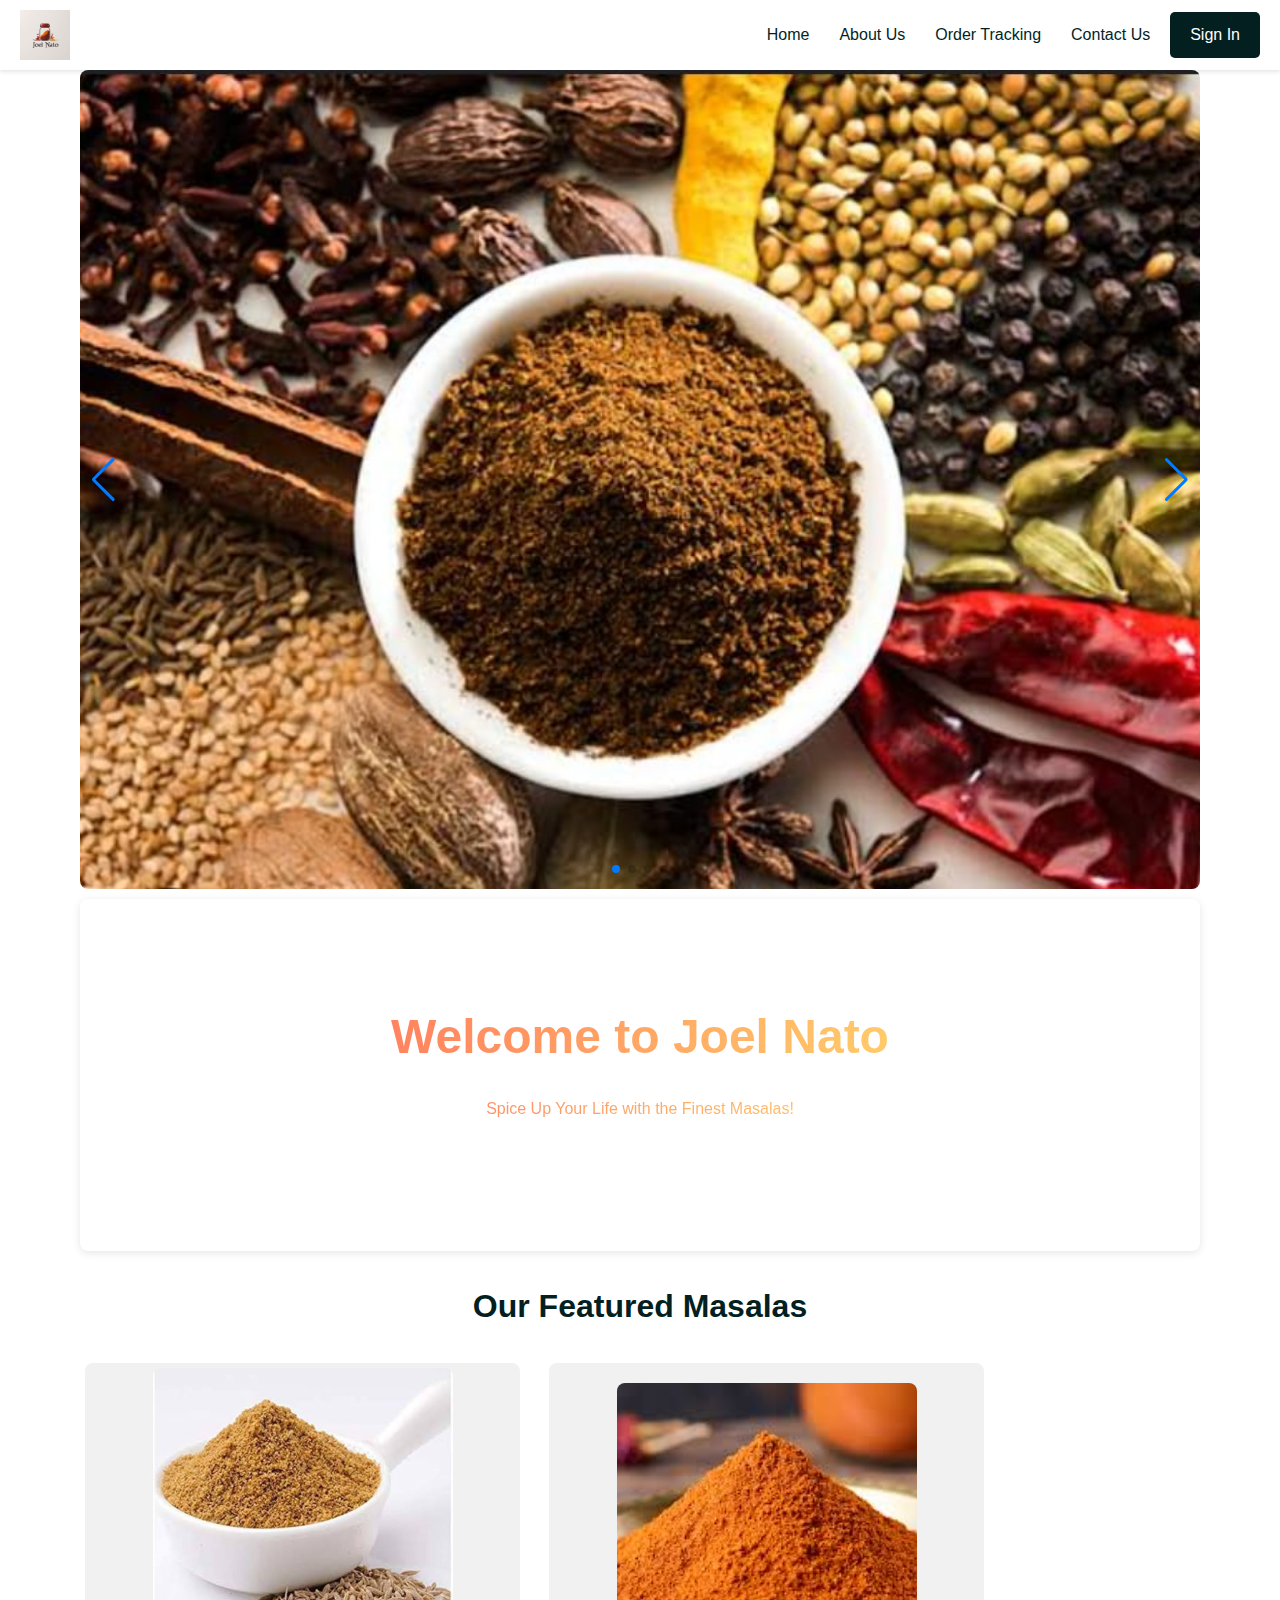
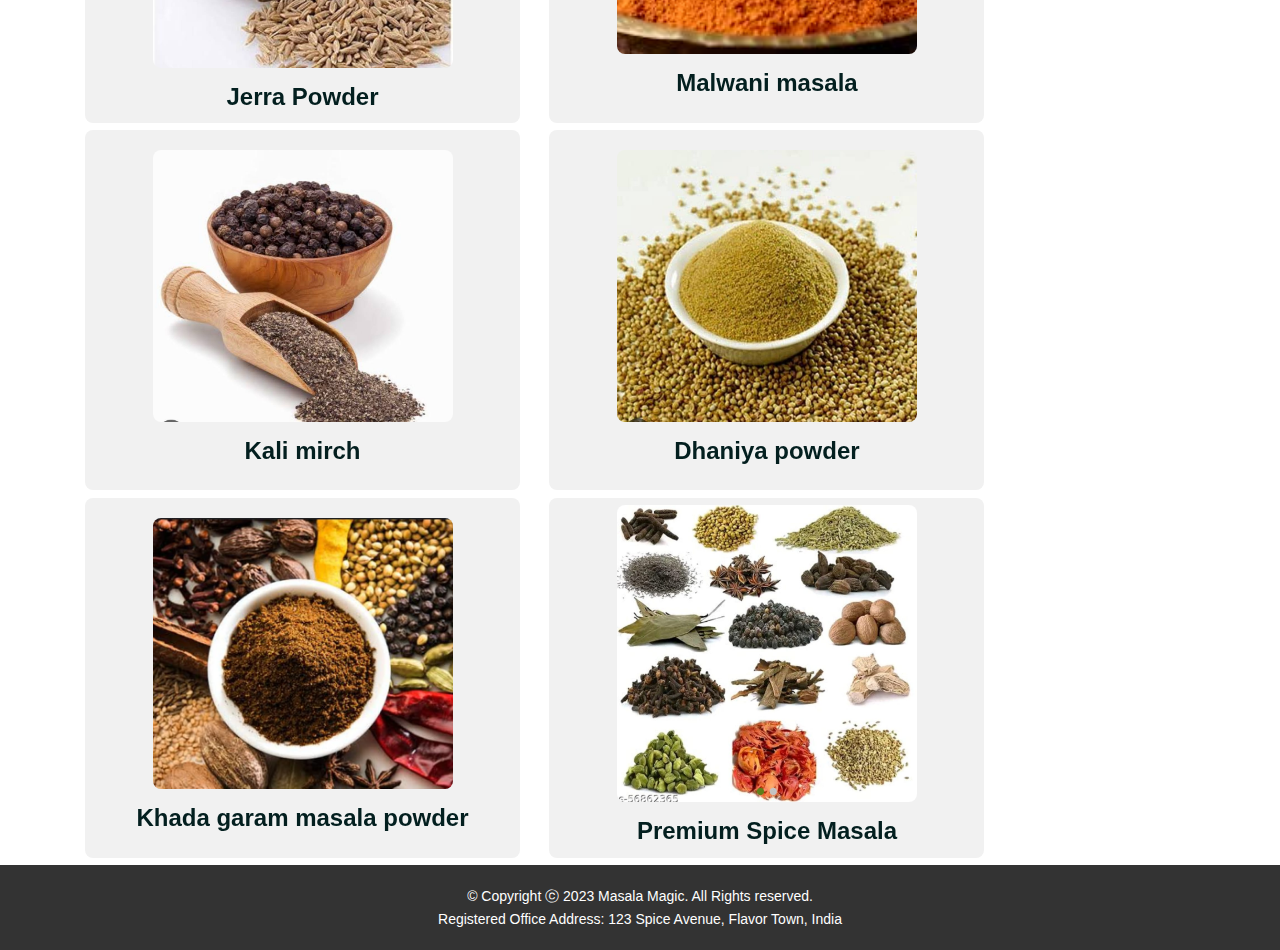
==== commit 096cee5e: "a" ====
--- a/index.html
+++ b/index.html
@@ -11,7 +11,7 @@
   <body>
     <header>
       <nav>
-        <img src="static/logo.jpg" alt="Joel Nato Logo" />
+        <img src="static/images/logo.jpg" alt="Joel Nato Logo" />
         <ul>
           <li><a href="templates/index.html">Home</a></li>
           <li><a href="templates/about.html">About Us</a></li>
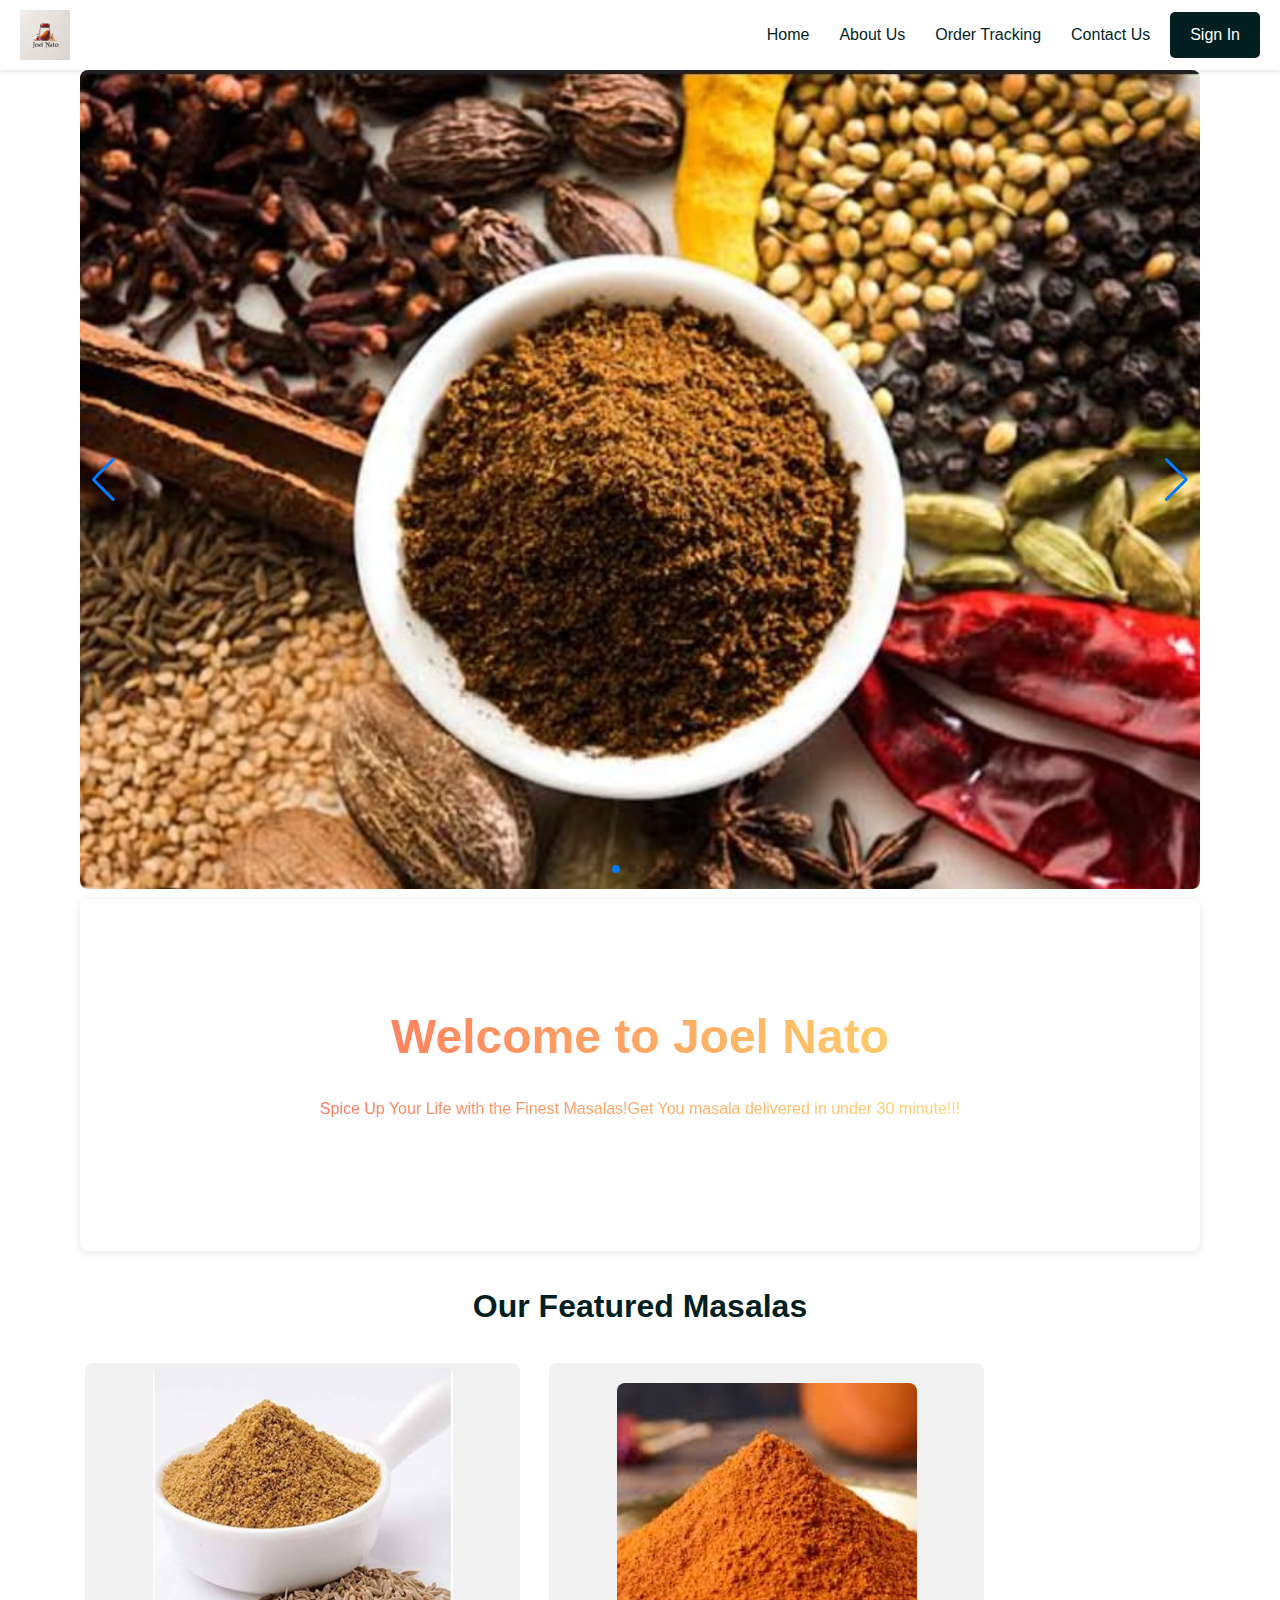
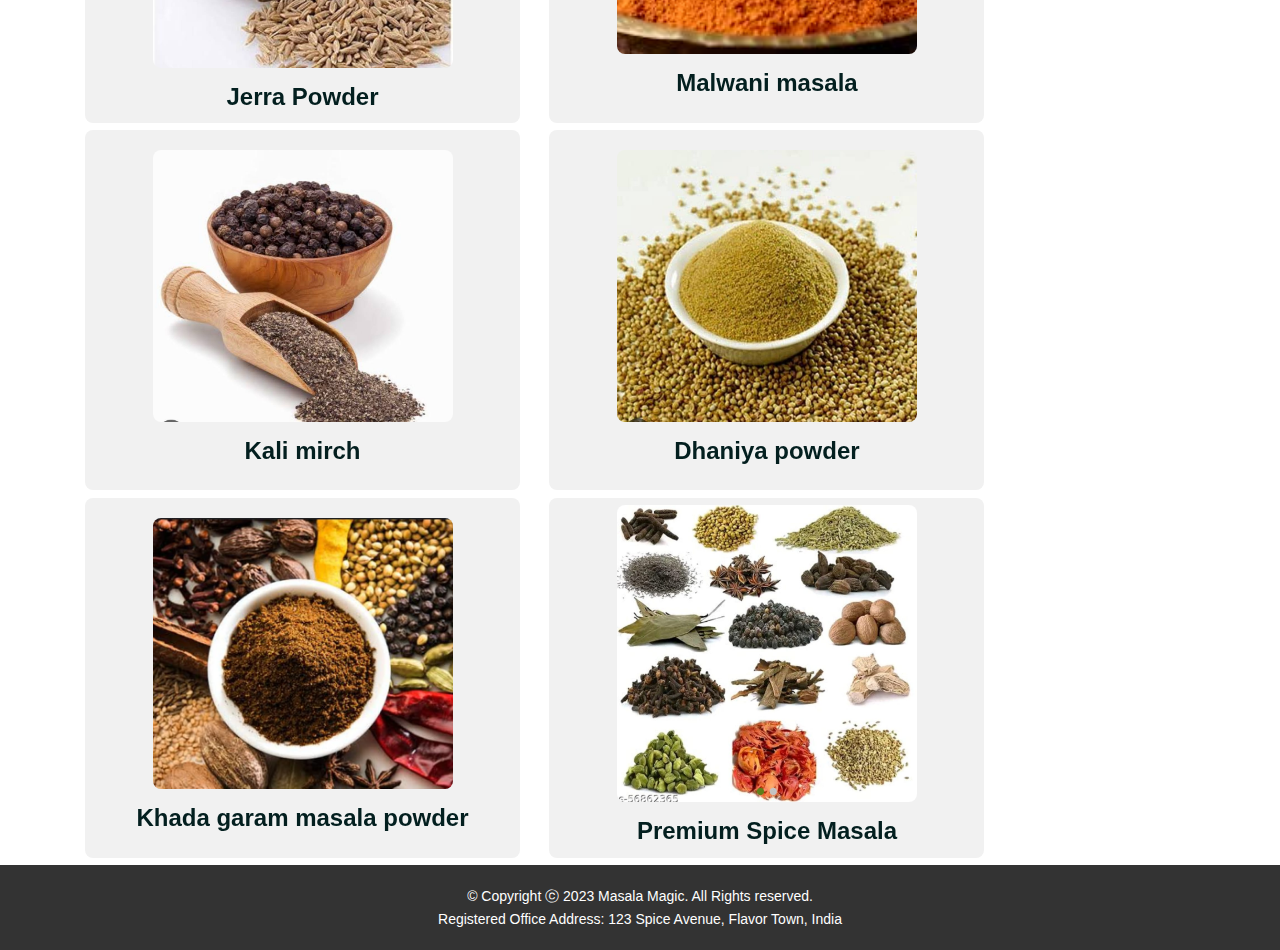
==== commit 00172fe6: "Update index.html" ====
--- a/index.html
+++ b/index.html
@@ -13,11 +13,11 @@
       <nav>
         <img src="static/images/logo.jpg" alt="Joel Nato Logo" />
         <ul>
-          <li><a href="templates/index.html">Home</a></li>
-          <li><a href="templates/about.html">About Us</a></li>
-          <li><a href="templates/products.html">Order Tracking</a></li>
-          <li><a href="templates/contact.html">Contact Us</a></li>
-          <a href="templates/signin.html" class="signin-button">Sign In</a>
+          <li><a href="index.html">Home</a></li>
+          <li><a href="about.html">About Us</a></li>
+          <li><a href="products.html">Order Tracking</a></li>
+          <li><a href="contact.html">Contact Us</a></li>
+          <a href="signin.html" class="signin-button">Sign In</a>
         </ul>
       </nav>
     </header>
@@ -45,7 +45,7 @@
 
       <section class="hero">
         <h1>Welcome to Joel Nato</h1>
-        <p>Spice Up Your Life with the Finest Masalas!</p>
+        <p>Spice Up Your Life with the Finest Masalas!Get You masala delivered in under 30 minute!!!</p>
       </section>
 
       <div class="highlights">
@@ -67,7 +67,7 @@
               <li>Enhances digestion and metabolism.</li>
               <li>No Commonly used in Indian curries, dals, and spice blends.</li>
             </ul>
-            <a href="templates/order.html"><button class="btn-buy">Order Now</button></a>
+            <a href="order.html"><button class="btn-buy">Order Now at (₹480 /100 g)</button></a>
           </div>
         </div>
       </div>
@@ -87,7 +87,7 @@
               <li>Spicy, aromatic, and slightly smoky in flavor.</li>
               <li>Used in Malwani-style seafood and meat dishes.</li>
             </ul>
-            <a href="templates/order.html"><button class="btn-buy">Order Now</button></a>
+            <a href="order.html"><button class="btn-buy">Order Now at (₹450 /100 g)</button></a>
           </div>
         </div>
       </div>
@@ -107,7 +107,7 @@
               <li>Used in various Indian and international dishes.</li>
               <li>Essential in garam masala and seasoning blends.</li>
             </ul>
-            <a href="templates/order.html"><button class="btn-buy">Order Now</button></a>
+            <a href="order.html"><button class="btn-buy">Order Now at (₹499 /100 g)</button></a>
           </div>
         </div>
       </div>
@@ -127,7 +127,7 @@
               <li>Helps improve digestion and adds freshness to dishes.</li>
               <li>Used in curries, chutneys, and spice mixes.</li>
             </ul>
-            <a href="templates/order.html"><button class="btn-buy">Order Now</button></a>
+            <a href="order.html"><button class="btn-buy">Order Now at (₹399 /100 g)</button></a>
           </div>
         </div>
       </div>
@@ -147,7 +147,7 @@
               <li>Adds a deep, warm aroma to gravies and biryanis.</li>
               <li>Retains freshness longer compared to ground masala.</li>
             </ul>
-            <a href="templates/order.html"><button class="btn-buy">Order Now</button></a>
+            <a href="order.html"><button class="btn-buy">Order Now at (₹449 /100 g)</button></a>
           </div>
         </div>
       </div>
@@ -167,7 +167,7 @@
               <li>Free from artificial colors and preservatives.</li>
               <li>Used for authentic taste in various cuisines.</li>
             </ul>
-            <a href="templates/order.html"><button class="btn-buy">Order Now</button></a>
+            <a href="order.html"><button class="btn-buy">Order Now at (₹499 /100 g)</button></a>
           </div>
         </div>
       </div>
--- a/static/css/styles.css
+++ b/static/css/styles.css
@@ -16,13 +16,13 @@
   
   @font-face {
     font-family: 'HYWenHei-85W';
-    src: url('static/images/genshin.ttf') format('truetype');
+    src: url('genshin.ttf') format('truetype'); /* Correct file path */
     font-weight: normal;
     font-style: normal;
-  }
-  
+}
+
   body {
-    font-family: 'HYWenHei-85W', Arial, sans-serif;
+    font-family: 'HYWenHei-85W', sans-serif;
     background-color: var(--secondary-color);
     color: var(--primary-color);
     line-height: 1.6;
